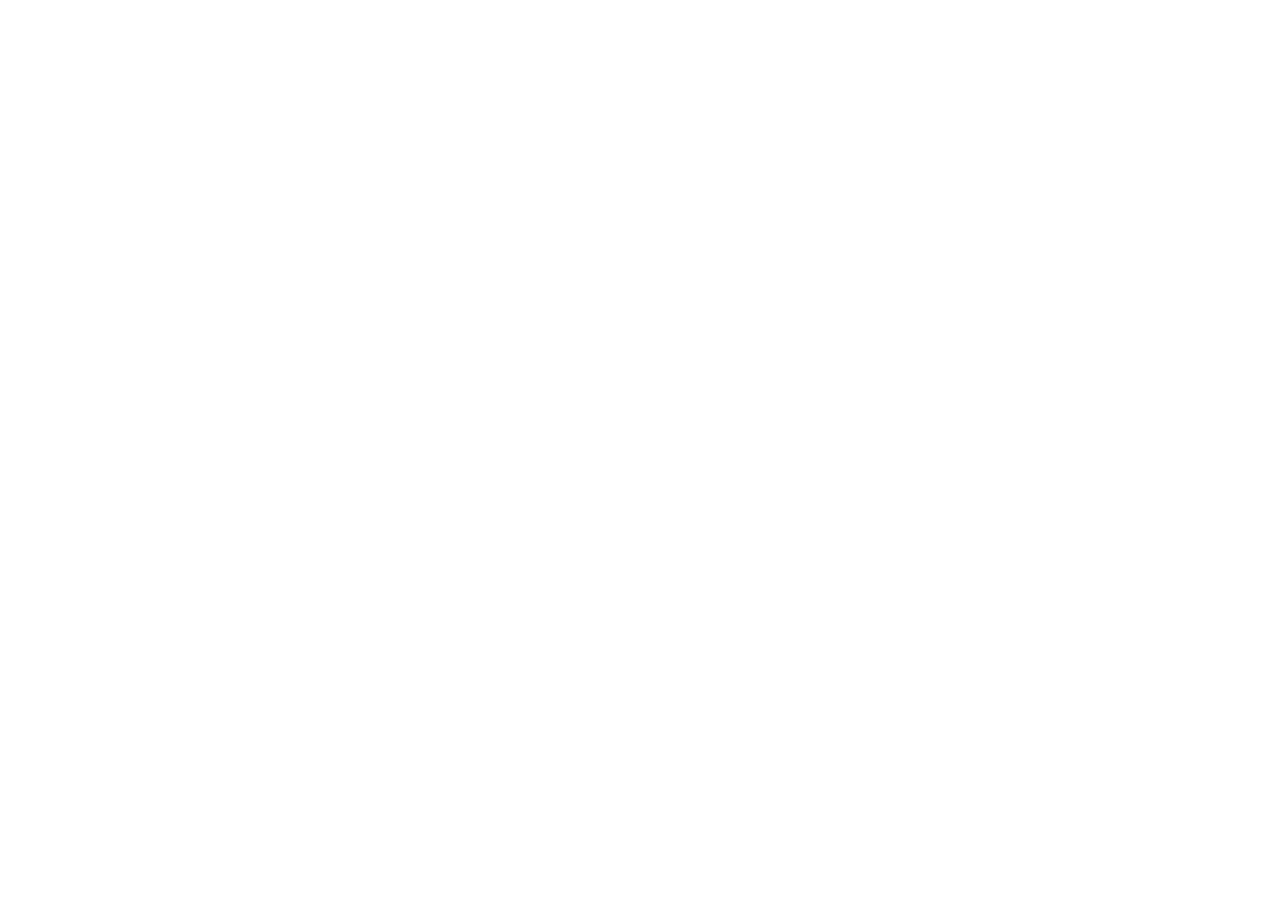
==== index.html @ 915a0214 "Starting to make files" ====
<!DOCTYPE html>
<html lang="en">
<head>
    <meta charset="UTF-8">
    <meta name="viewport" content="width=device-width, initial-scale=1.0">
    <title>Aarush Verma</title>
    <link rel="stylesheet" href = "style.css">
</head>
<body>
    
</body>
</html>
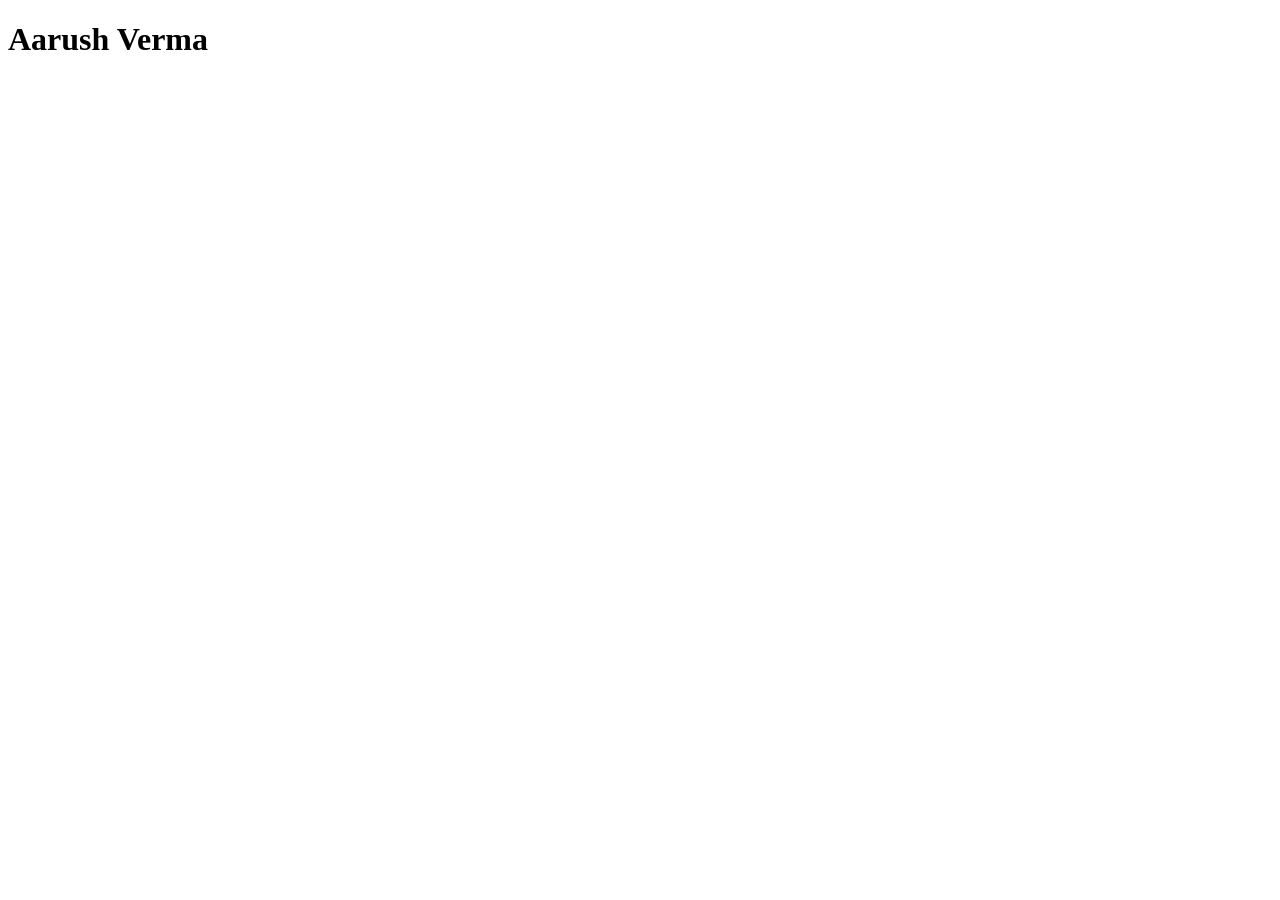
==== commit 483bcfe2: "Additional changes" ====
--- a/index.html
+++ b/index.html
@@ -7,6 +7,8 @@
     <link rel="stylesheet" href = "style.css">
 </head>
 <body>
-    
+    <main class = "main-content">
+        <h1>Aarush Verma</h1>
+    </main>
 </body>
 </html>
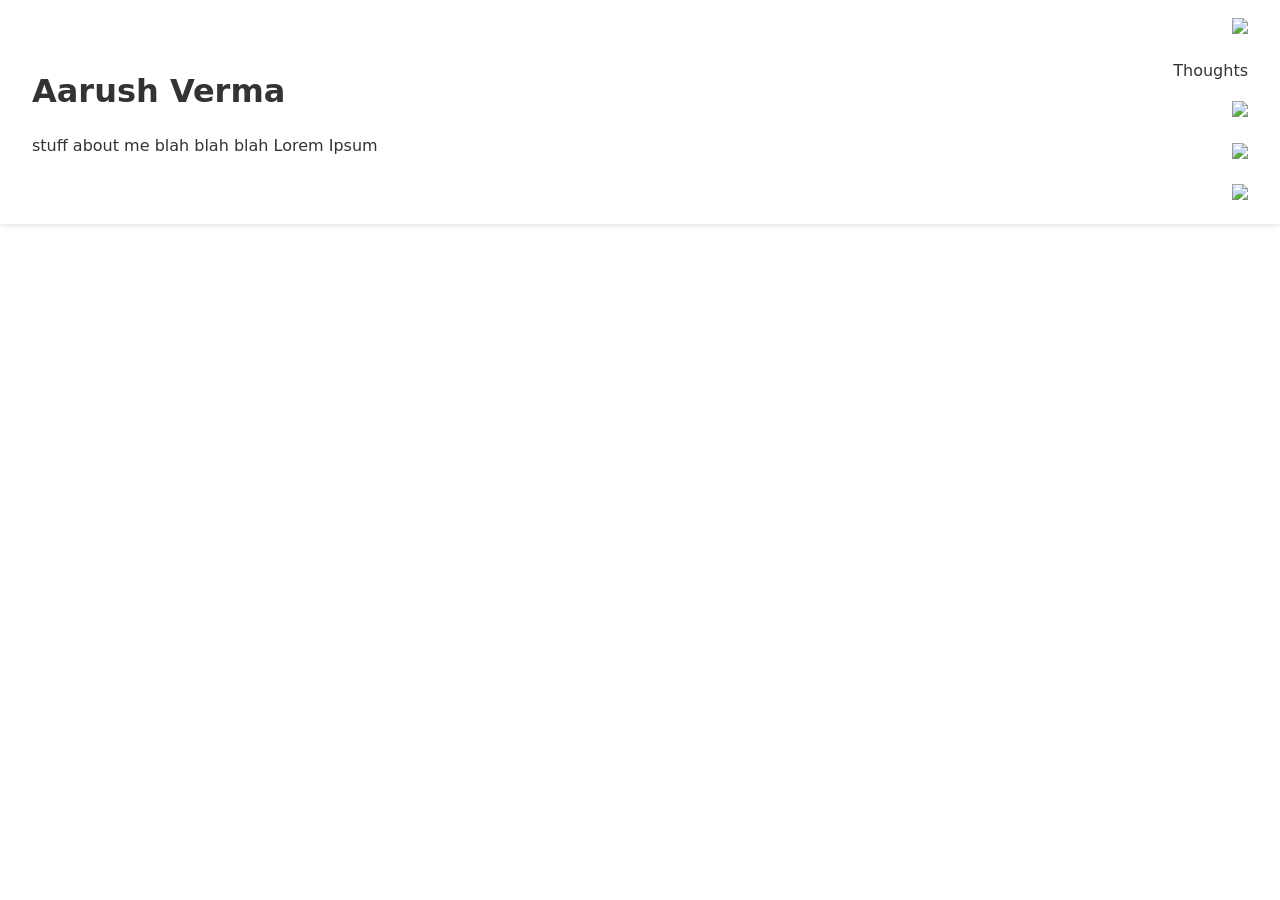
==== commit d4668154: "Laid html skeleton out as well as header and applied some css" ====
--- a/index.html
+++ b/index.html
@@ -7,8 +7,20 @@
     <link rel="stylesheet" href = "style.css">
 </head>
 <body>
-    <main class = "main-content">
-        <h1>Aarush Verma</h1>
-    </main>
+    <header class = "introduction-and-navbar">
+        <div class = "introduction">
+            <h1>Aarush Verma</h1>
+            <p>stuff about me blah blah blah Lorem Ipsum</p>
+        </div>
+        <nav class = "nav-links">
+            <a href = "#"><img src = "IMAGE_PATH"></a>
+            <a href = "#">Thoughts</a>
+            <a href = "#"><img src = "IMAGE_PATH"></a>
+            <a href = "#"><img src = "IMAGE_PATH"></a>
+            <a href = "#"><img src = "IMAGE_PATH"></a>
+        </nav>
+    </header>
+
+
 </body>
 </html>
--- a/style.css
+++ b/style.css
@@ -0,0 +1,43 @@
+* {
+    margin: 0;
+    padding:0;
+    box-sizing: border-box;
+}
+
+body {
+    font-family: system-ui, -apple-system, BlinkMacSystemFont, 'Segoe UI', Roboto, Oxygen, Ubuntu, Cantarell, 'Open Sans', 'Helvetica Neue', sans-serif;
+    color: #333;
+    line-height:1.6;
+    display:flex;
+    flex-direction: column;
+    min-height:100vh;
+}
+
+.introduction-and-navbar {
+    display:flex;
+    justify-content: space-between;
+    align-items: center;
+    padding: 1rem 2rem;
+    background-color: #fff;
+    box-shadow: 0 2px 5px rgba(0,0,0,0.1);
+}
+
+.introduction-and-navbar .introduction{
+    display: flex;
+    flex-direction: column;
+    gap: 1rem;
+    align-items: flex-start;
+}
+
+.nav-links {
+    display:flex;
+    flex-direction: column;
+    gap: 1rem;
+    align-items: flex-end;
+}
+
+.nav-links a {
+    text-decoration: none;
+    color: #333;
+    font-weight: 500;
+}
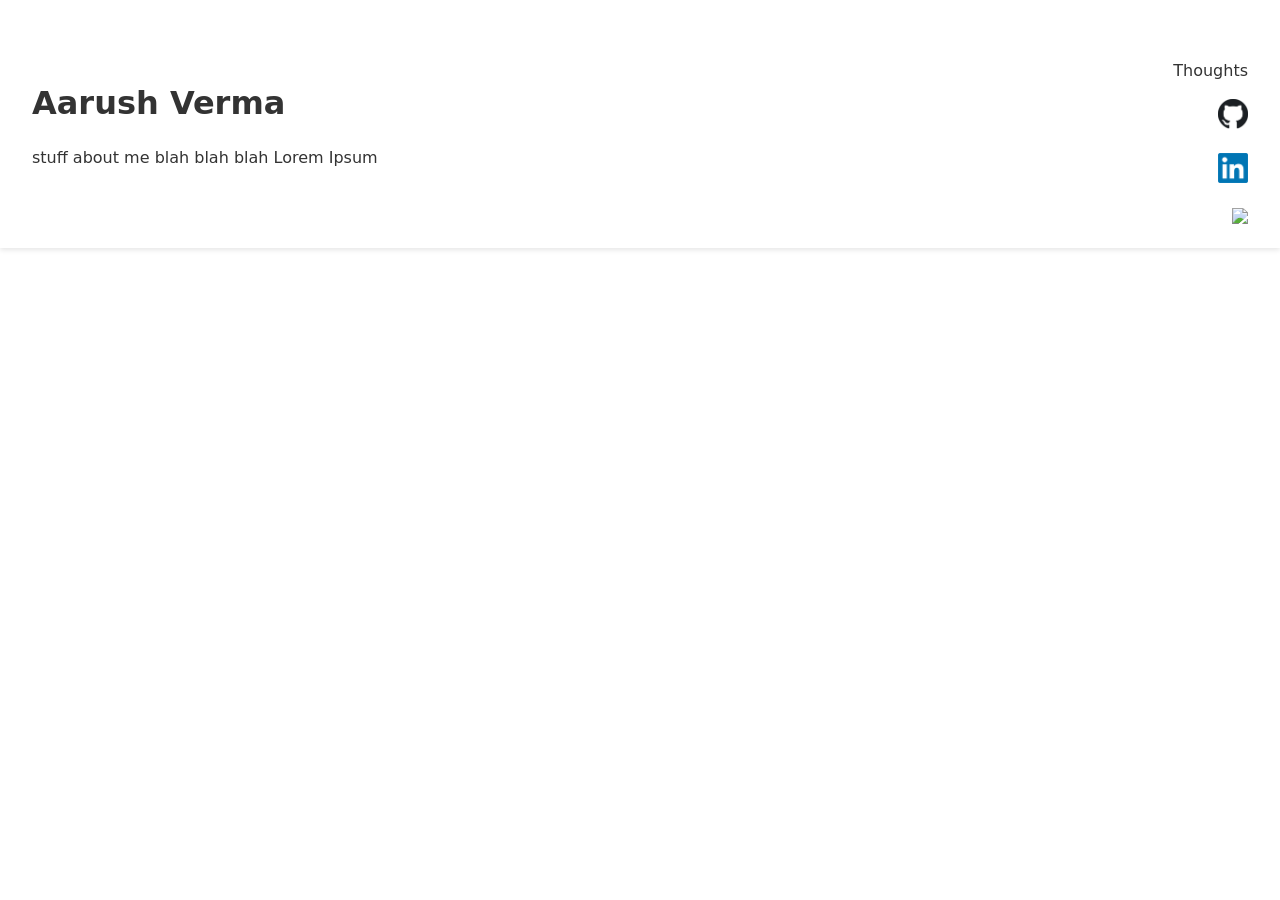
==== commit aebbfec3: "Added links and logos to Github and LinkedIn" ====
--- a/index.html
+++ b/index.html
@@ -13,10 +13,10 @@
             <p>stuff about me blah blah blah Lorem Ipsum</p>
         </div>
         <nav class = "nav-links">
-            <a href = "#"><img src = "IMAGE_PATH"></a>
+            <a href = "#"><img src = ""></a>
             <a href = "#">Thoughts</a>
-            <a href = "#"><img src = "IMAGE_PATH"></a>
-            <a href = "#"><img src = "IMAGE_PATH"></a>
+            <a href = "https://github.com/verma204" target="_blank" rel="noopener"><img src = "images\Github-Logo.svg.webp" alt = "Github" class = "logo" width="30" height="30"></a>
+            <a href = "https://www.linkedin.com/in/aarush-verma1/" target="_blank" rel="noopener"><img src = "images\250px-LinkedIn_logo_initials.png" alt = "LinkedIn" class = "logo" width="30" height="30"></a>
             <a href = "#"><img src = "IMAGE_PATH"></a>
         </nav>
     </header>
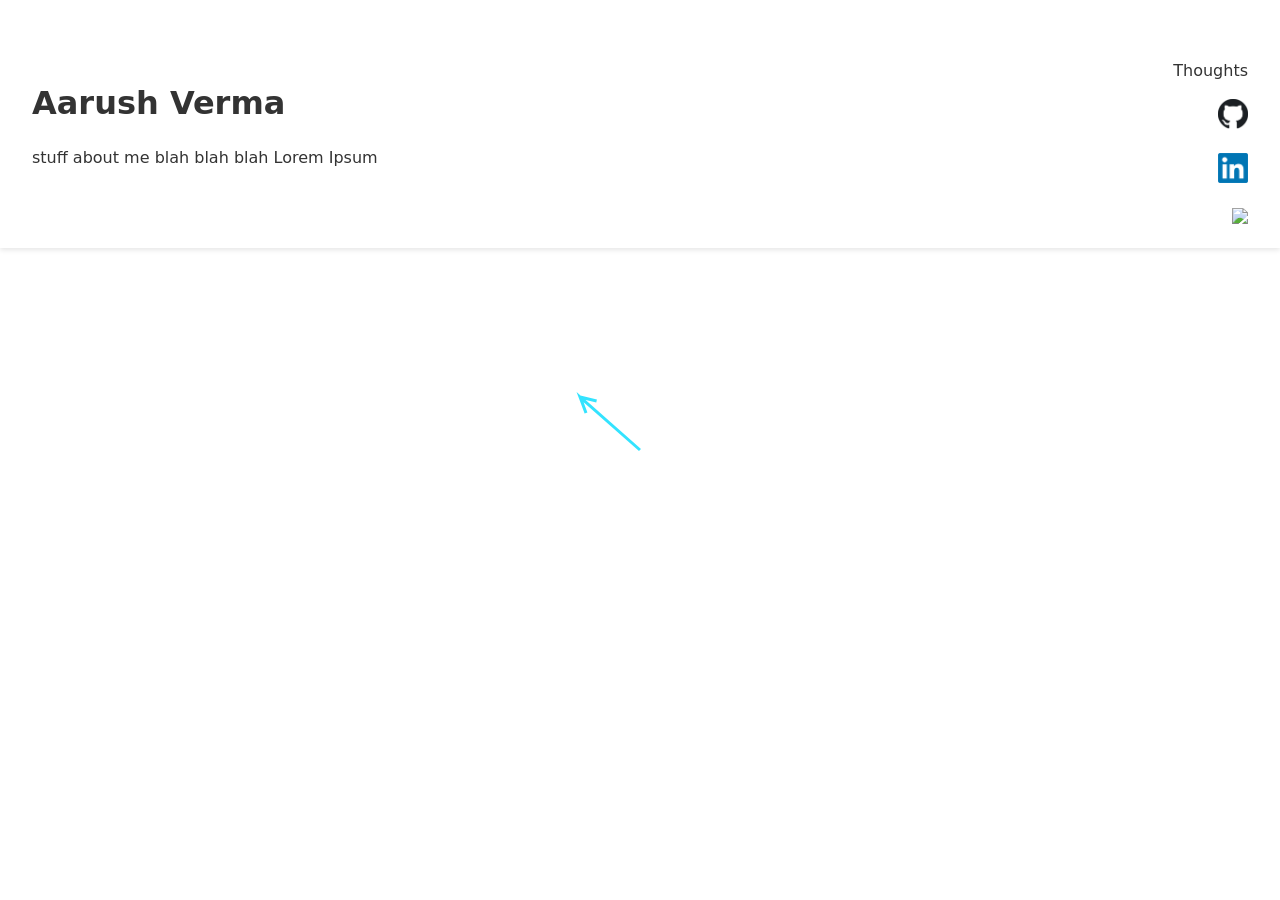
==== commit c1838649: "Started work on vector field background" ====
--- a/index.html
+++ b/index.html
@@ -5,8 +5,12 @@
     <meta name="viewport" content="width=device-width, initial-scale=1.0">
     <title>Aarush Verma</title>
     <link rel="stylesheet" href = "style.css">
+    <link rel="stylesheet" href = "style.css">
 </head>
 <body>
+    <canvas id = "elec-pot-bg">
+
+    </canvas>
     <header class = "introduction-and-navbar">
         <div class = "introduction">
             <h1>Aarush Verma</h1>
@@ -14,13 +18,13 @@
         </div>
         <nav class = "nav-links">
             <a href = "#"><img src = ""></a>
-            <a href = "#">Thoughts</a>
+            <a href = "thoughts.html">Thoughts</a>
             <a href = "https://github.com/verma204" target="_blank" rel="noopener"><img src = "images\Github-Logo.svg.webp" alt = "Github" class = "logo" width="30" height="30"></a>
             <a href = "https://www.linkedin.com/in/aarush-verma1/" target="_blank" rel="noopener"><img src = "images\250px-LinkedIn_logo_initials.png" alt = "LinkedIn" class = "logo" width="30" height="30"></a>
             <a href = "#"><img src = "IMAGE_PATH"></a>
         </nav>
     </header>
 
-
+    <script src="script.js"></script>
 </body>
 </html>
--- a/style.css
+++ b/style.css
@@ -2,6 +2,15 @@
     margin: 0;
     padding:0;
     box-sizing: border-box;
+}
+
+#elec-pot-bg {
+    position: fixed;
+    top: 0;
+    bottom: 0;
+    width: 100%;
+    height: 100%;
+    z-index: -1;
 }
 
 body {
@@ -13,6 +22,11 @@
     min-height:100vh;
 }
 
+header, main {
+    position: relative;
+    z-index: 1;
+    padding: 20px;
+}
 .introduction-and-navbar {
     display:flex;
     justify-content: space-between;
--- a/style.css
+++ b/style.css
@@ -2,6 +2,15 @@
     margin: 0;
     padding:0;
     box-sizing: border-box;
+}
+
+#elec-pot-bg {
+    position: fixed;
+    top: 0;
+    bottom: 0;
+    width: 100%;
+    height: 100%;
+    z-index: -1;
 }
 
 body {
@@ -13,6 +22,11 @@
     min-height:100vh;
 }
 
+header, main {
+    position: relative;
+    z-index: 1;
+    padding: 20px;
+}
 .introduction-and-navbar {
     display:flex;
     justify-content: space-between;
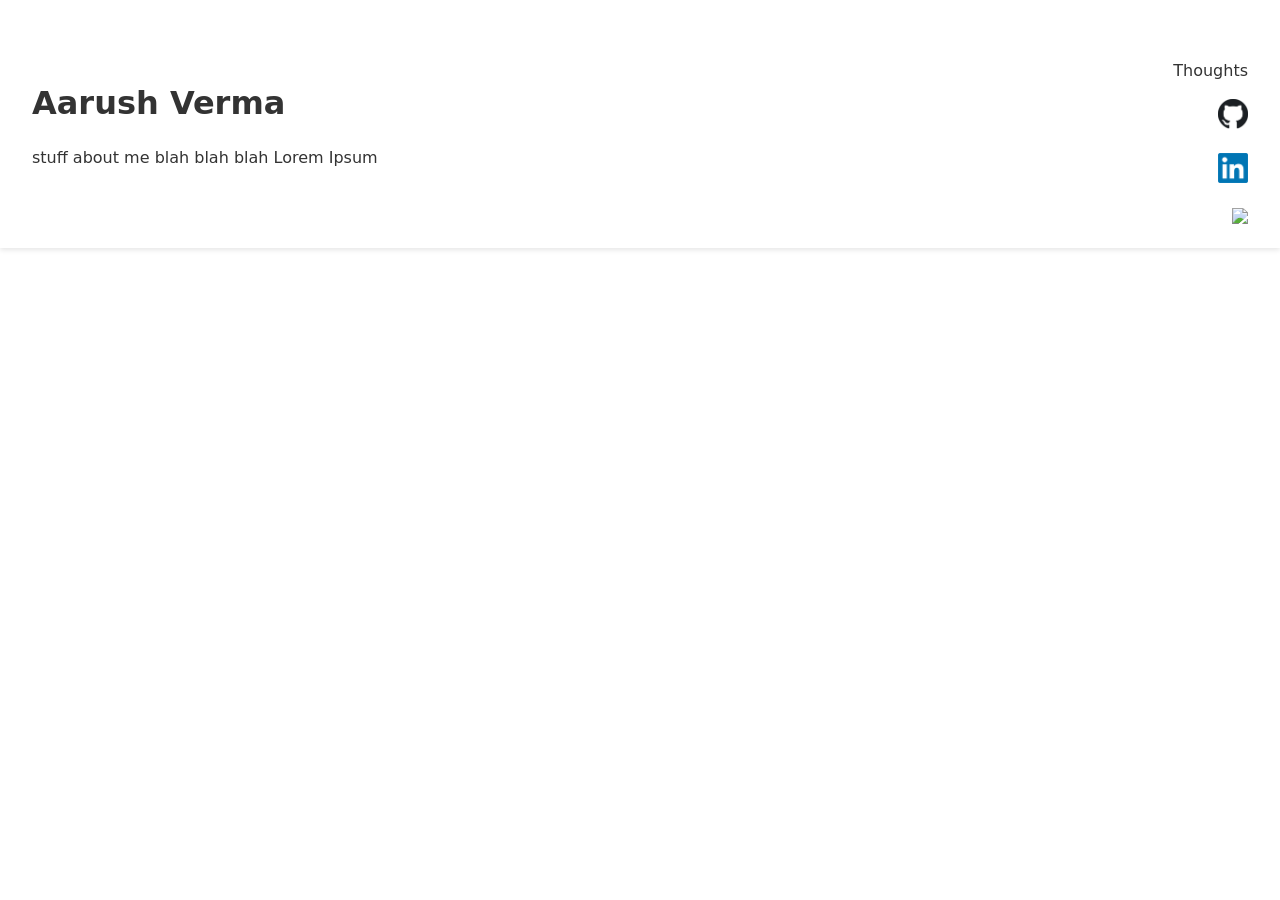
==== commit 667cbeef: "Testing mouse, added background to thoughts and started hover effect on style" ====
--- a/index.html
+++ b/index.html
@@ -5,7 +5,7 @@
     <meta name="viewport" content="width=device-width, initial-scale=1.0">
     <title>Aarush Verma</title>
     <link rel="stylesheet" href = "style.css">
-    <link rel="stylesheet" href = "style.css">
+
 </head>
 <body>
     <canvas id = "elec-pot-bg">
--- a/style.css
+++ b/style.css
@@ -32,7 +32,7 @@
     justify-content: space-between;
     align-items: center;
     padding: 1rem 2rem;
-    background-color: #fff;
+    background-color: transparent;
     box-shadow: 0 2px 5px rgba(0,0,0,0.1);
 }
 
@@ -54,4 +54,9 @@
     text-decoration: none;
     color: #333;
     font-weight: 500;
+}
+
+.navlinks a:hover {
+  color: #2c3e50;
+  text-decoration: none;
 }
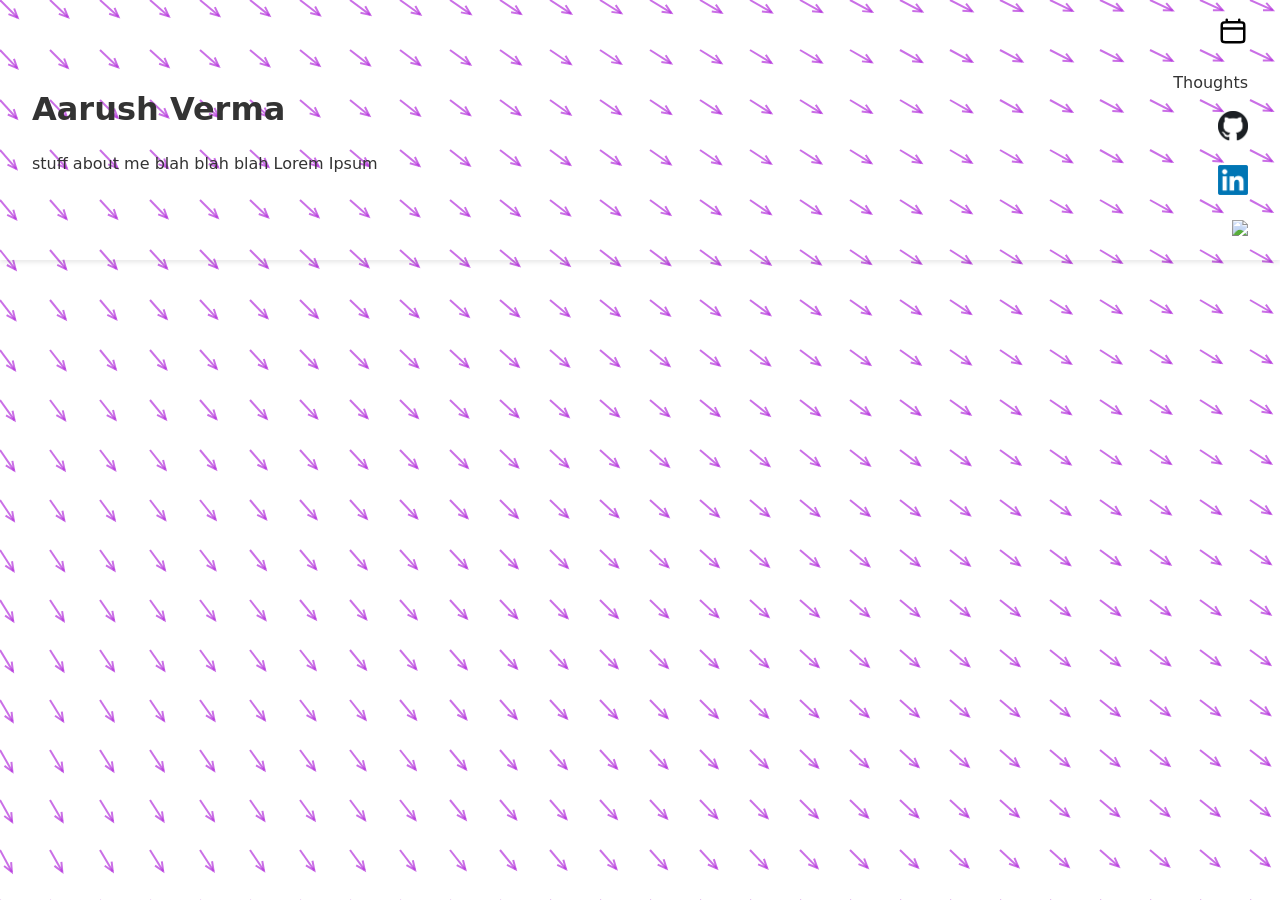
==== commit 120772d0: "Updated Calendar and changed touch support" ====
--- a/index.html
+++ b/index.html
@@ -17,7 +17,7 @@
             <p>stuff about me blah blah blah Lorem Ipsum</p>
         </div>
         <nav class = "nav-links">
-            <a href = "#"><img src = ""></a>
+            <a href = "calendar.html"><img src = "images\calendar-svgrepo-com.svg" alt = "Calendar" class = "logo" width = "30" height = "30"></a>
             <a href = "thoughts.html">Thoughts</a>
             <a href = "https://github.com/verma204" target="_blank" rel="noopener"><img src = "images\Github-Logo.svg.webp" alt = "Github" class = "logo" width="30" height="30"></a>
             <a href = "https://www.linkedin.com/in/aarush-verma1/" target="_blank" rel="noopener"><img src = "images\250px-LinkedIn_logo_initials.png" alt = "LinkedIn" class = "logo" width="30" height="30"></a>
--- a/style.css
+++ b/style.css
@@ -20,7 +20,10 @@
     display:flex;
     flex-direction: column;
     min-height:100vh;
+    background-color: #fff;
 }
+
+
 
 header, main {
     position: relative;
@@ -59,4 +62,9 @@
 .navlinks a:hover {
   color: #2c3e50;
   text-decoration: none;
+}
+
+.no-touch-scroll {
+  /* Disables all touch-based scrolling and zooming on this element */
+  touch-action: none; 
 }
